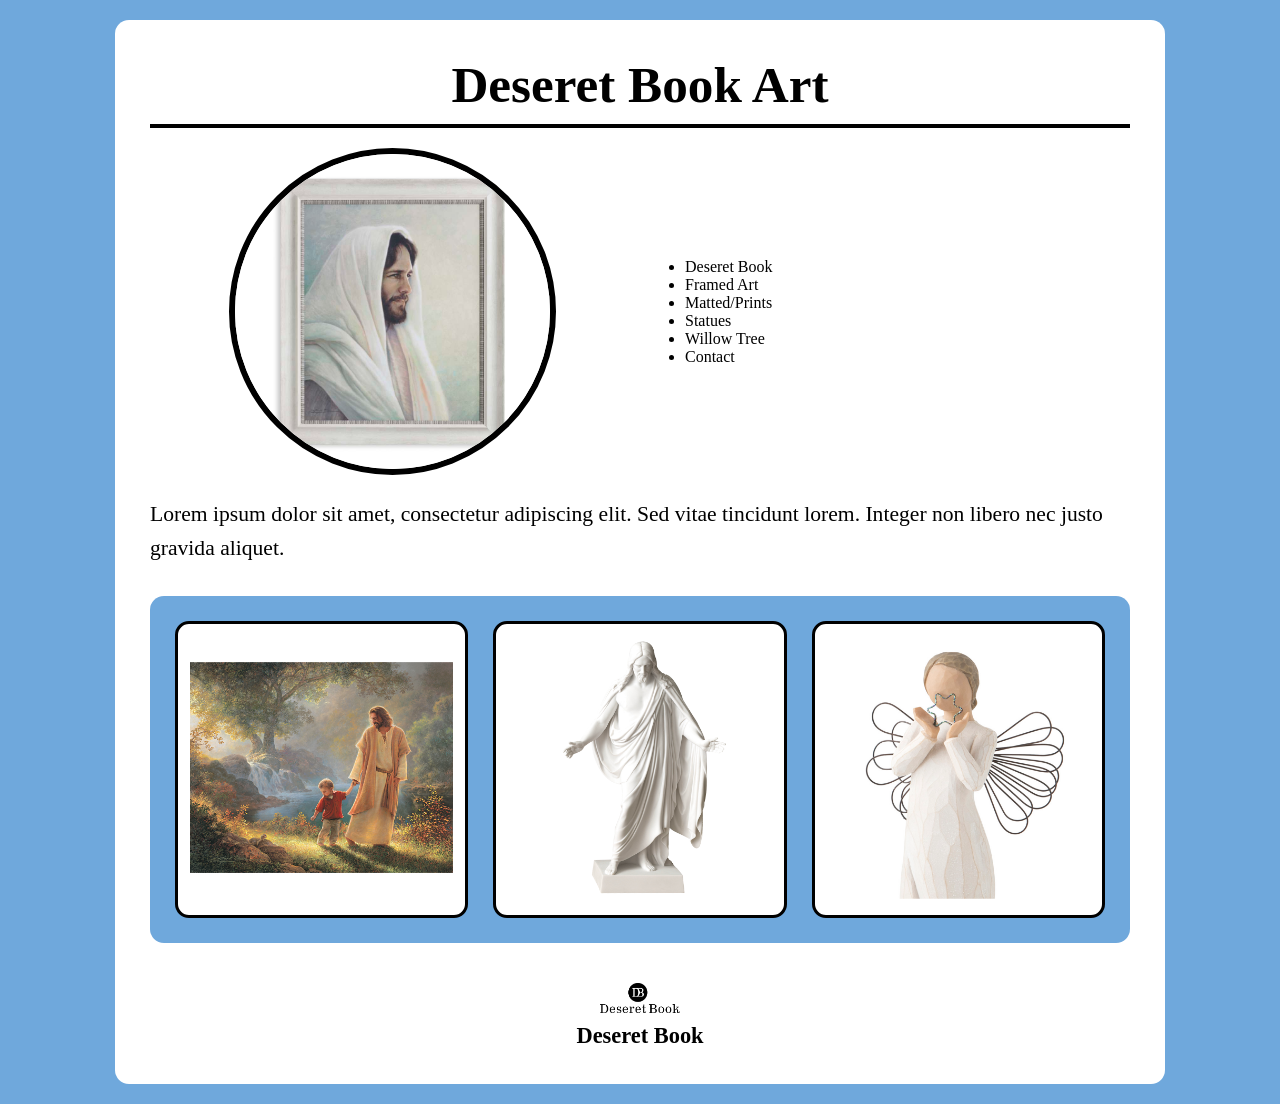
==== milestone5/index.html @ 077393b9 "updated pictures" ====
<!DOCTYPE html>
<html lang="en">
<head>
  <meta charset="UTF-8">
  <meta name="viewport" content="width=device-width, initial-scale=1.0">
  <title>Deseret Book Art</title>
  <link rel="stylesheet" href="style.css">
</head>

<body>

  <div class="content-panel">

    <h1 class="header-title">Deseret Book Art</h1>

    <div class="top-section">

      <div class="hero-image">
        <img src="images/Lamb_of_God.jpeg" alt="Lamb of God">
      </div>

      <nav class="nav-list">
        <ul>
          <li>Deseret Book</li>
          <li>Framed Art</li>
          <li>Matted/Prints</li>
          <li>Statues</li>
          <li>Willow Tree</li>
          <li>Contact</li>
        </ol>
      </nav>

    </div>

    <section class="text-block">
      <p>
        Lorem ipsum dolor sit amet, consectetur adipiscing elit. Sed vitae tincidunt lorem.
        Integer non libero nec justo gravida aliquet.
      </p>
    </section>

    <section class="image-row-wrapper">
      <section class="image-row">
        <div class="img-box">
          <img src="images/Take_My_Hand.png" alt="Take My Hand">
        </div>
        <div class="img-box">
          <img src="images/Christus.png" alt="Christus">
        </div>
        <div class="img-box">
          <img src="images/Willow_Tree.png" alt="Willow Tree">
        </div>
      </section>
    </section>

    <footer class="footer">
      <img src="images/db_logo.webp" alt="Deseret Book Logo" class="db-logo">
      <div>Deseret Book</div>
    </footer>

  </div>

</body>
</html>
---- milestone5/style.css ----
/* PAGE GRID — required layout */
body {
  display: grid;
  grid-template-columns: minmax(0px, 1fr) repeat(6, minmax(0, 175px)) minmax(0px, 1fr);
  background-color: #6fa8dc;
  margin: 0;
  padding: 20px;
  font-family: Georgia, "Times New Roman", serif; /* MATCH FLYER FONT */
}

/* WHITE CENTER PANEL */
.content-panel {
  grid-column: 2 / 8;
  background-color: white;
  padding: 35px;
  border-radius: 14px;
  box-sizing: border-box;
}

/* HEADER */
.header-title {
  text-align: center;
  font-size: 3.2rem; /* slightly larger to match flyer */
  font-weight: bold;
  margin-top: 0;
  margin-bottom: 20px;
  padding-bottom: 10px;
  border-bottom: 4px solid black;
}

/* TOP SECTION LAYOUT */
.top-section {
  display: grid;
  grid-template-columns: 1fr 1fr;
  align-items: center;
  gap: 10px; /* tighter like flyer */
  margin-bottom: 10px;
}

/* HERO IMAGE — circular and smaller */
.hero-image img {
  width: 65%; /* slightly smaller */
  display: block;
  margin: 0 auto;
  border-radius: 50%;
  border: 6px solid black;
}

/* NAV LIST — ordered */
.nav-list ol {
  padding-left: 25px;
  margin: 0;
  font-size: 1.45rem; /* slightly larger */
  font-weight: bold;
  display: flex;
  flex-direction: column;
  gap: 10px;
}

/* TEXT BLOCK */
.text-block {
  margin-top: 15px; /* tighter */
  font-size: 1.35rem;
  line-height: 1.6;
}

/* BLUE BACKGROUND BEHIND IMAGES */
.image-row-wrapper {
  background-color: #6fa8dc;
  padding: 25px;
  border-radius: 14px;
  margin-top: 30px;
}

/* IMAGE ROW */
.image-row {
  display: grid;
  grid-template-columns: repeat(3, 1fr);
  gap: 25px;
}

/* ROUNDED BOX IMAGES */
.img-box {
  background-color: white;
  padding: 12px;
  border-radius: 14px;
  border: 3px solid black;
}

.img-box img {
  width: 100%;
  height: auto;
  border-radius: 10px;
}

/* FOOTER */
.footer {
  text-align: center;
  font-weight: bold;
  font-size: 1.4rem;
  margin-top: 40px;
}

.db-logo {
  width: 80px;
  display: block;
  margin: 0 auto 10px auto;
}

/* RESPONSIVE */
@media (max-width: 900px) {
  .top-section {
    grid-template-columns: 1fr;
    text-align: center;
  }

  .hero-image img {
    width: 50%;
  }

  .image-row {
    grid-template-columns: 1fr;
  }
}
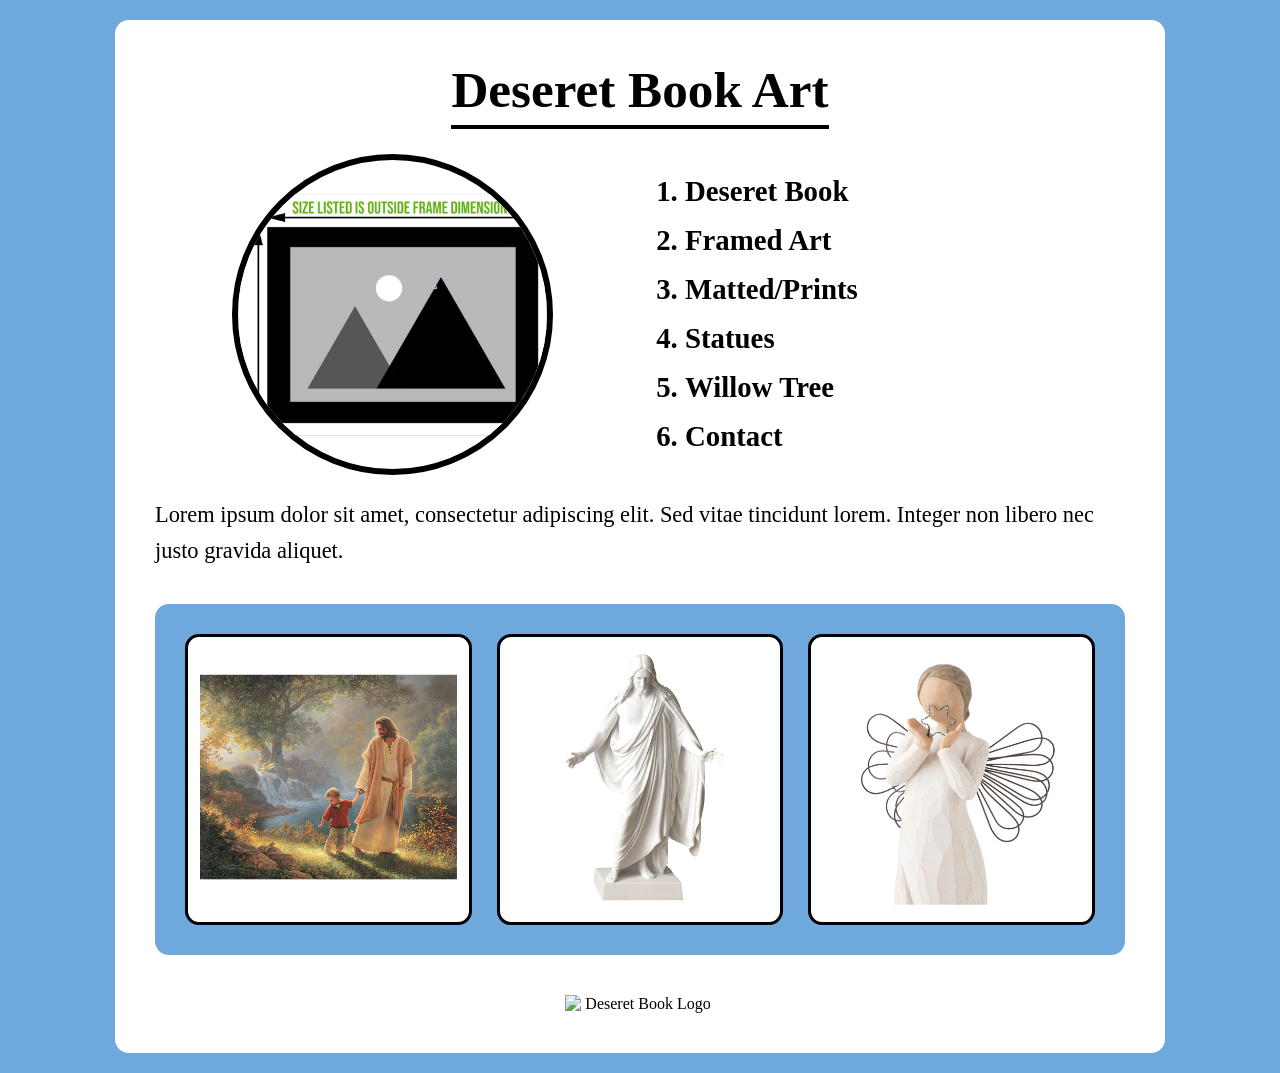
==== commit 9eea8451: "new8" ====
--- a/milestone5/index.html
+++ b/milestone5/index.html
@@ -11,16 +11,18 @@
 
   <div class="content-panel">
 
-    <h1 class="header-title">Deseret Book Art</h1>
+    <div class="title-wrapper">
+      <h1 class="header-title">Deseret Book Art</h1>
+    </div>
 
     <div class="top-section">
 
       <div class="hero-image">
-        <img src="images/Lamb_of_God.jpeg" alt="Lamb of God">
+        <img src="images/Lamb_of_God.png" alt="Lamb of God">
       </div>
 
       <nav class="nav-list">
-        <ul>
+        <ol>
           <li>Deseret Book</li>
           <li>Framed Art</li>
           <li>Matted/Prints</li>
@@ -54,8 +56,7 @@
     </section>
 
     <footer class="footer">
-      <img src="images/db_logo.webp" alt="Deseret Book Logo" class="db-logo">
-      <div>Deseret Book</div>
+      <img src="images/db_logo.png" alt="Deseret Book Logo" class="db-logo">
     </footer>
 
   </div>
--- a/milestone5/style.css
+++ b/milestone5/style.css
@@ -1,85 +1,89 @@
-/* PAGE GRID — required layout */
+/* PAGE GRID */
 body {
   display: grid;
   grid-template-columns: minmax(0px, 1fr) repeat(6, minmax(0, 175px)) minmax(0px, 1fr);
   background-color: #6fa8dc;
   margin: 0;
   padding: 20px;
-  font-family: Georgia, "Times New Roman", serif; /* MATCH FLYER FONT */
+  font-family: Georgia, "Times New Roman", serif;
 }
 
 /* WHITE CENTER PANEL */
 .content-panel {
   grid-column: 2 / 8;
   background-color: white;
-  padding: 35px;
+  padding: 40px;
   border-radius: 14px;
   box-sizing: border-box;
 }
 
-/* HEADER */
-.header-title {
-  text-align: center;
-  font-size: 3.2rem; /* slightly larger to match flyer */
-  font-weight: bold;
-  margin-top: 0;
-  margin-bottom: 20px;
-  padding-bottom: 10px;
-  border-bottom: 4px solid black;
+/* TITLE UNDERLINE ONLY UNDER TEXT */
+.title-wrapper {
+  display: flex;
+  justify-content: center;
 }
 
-/* TOP SECTION LAYOUT */
+.header-title {
+  font-size: 3.2rem;
+  font-weight: bold;
+  margin: 0 0 25px 0;
+  padding-bottom: 6px;
+  border-bottom: 4px solid black;
+  display: inline-block;
+}
+
+/* TOP SECTION */
 .top-section {
   display: grid;
   grid-template-columns: 1fr 1fr;
   align-items: center;
-  gap: 10px; /* tighter like flyer */
+  gap: 20px;
   margin-bottom: 10px;
 }
 
-/* HERO IMAGE — circular and smaller */
+/* HERO IMAGE */
 .hero-image img {
-  width: 65%; /* slightly smaller */
+  width: 65%;
   display: block;
   margin: 0 auto;
   border-radius: 50%;
   border: 6px solid black;
 }
 
-/* NAV LIST — ordered */
+/* NAV LIST — LARGER */
 .nav-list ol {
-  padding-left: 25px;
+  padding-left: 35px;
   margin: 0;
-  font-size: 1.45rem; /* slightly larger */
+  font-size: 1.8rem;
   font-weight: bold;
   display: flex;
   flex-direction: column;
-  gap: 10px;
+  gap: 16px;
 }
 
 /* TEXT BLOCK */
 .text-block {
-  margin-top: 15px; /* tighter */
-  font-size: 1.35rem;
+  margin-top: 20px;
+  font-size: 1.4rem;
   line-height: 1.6;
 }
 
 /* BLUE BACKGROUND BEHIND IMAGES */
 .image-row-wrapper {
   background-color: #6fa8dc;
-  padding: 25px;
+  padding: 30px;
   border-radius: 14px;
-  margin-top: 30px;
+  margin-top: 35px;
 }
 
-/* IMAGE ROW */
+/* IMAGE GRID */
 .image-row {
   display: grid;
   grid-template-columns: repeat(3, 1fr);
   gap: 25px;
 }
 
-/* ROUNDED BOX IMAGES */
+/* IMAGE BOXES */
 .img-box {
   background-color: white;
   padding: 12px;
@@ -93,18 +97,16 @@
   border-radius: 10px;
 }
 
-/* FOOTER */
+/* FOOTER LOGO — LARGER */
 .footer {
   text-align: center;
-  font-weight: bold;
-  font-size: 1.4rem;
   margin-top: 40px;
 }
 
 .db-logo {
-  width: 80px;
+  width: 150px;
   display: block;
-  margin: 0 auto 10px auto;
+  margin: 0 auto;
 }
 
 /* RESPONSIVE */
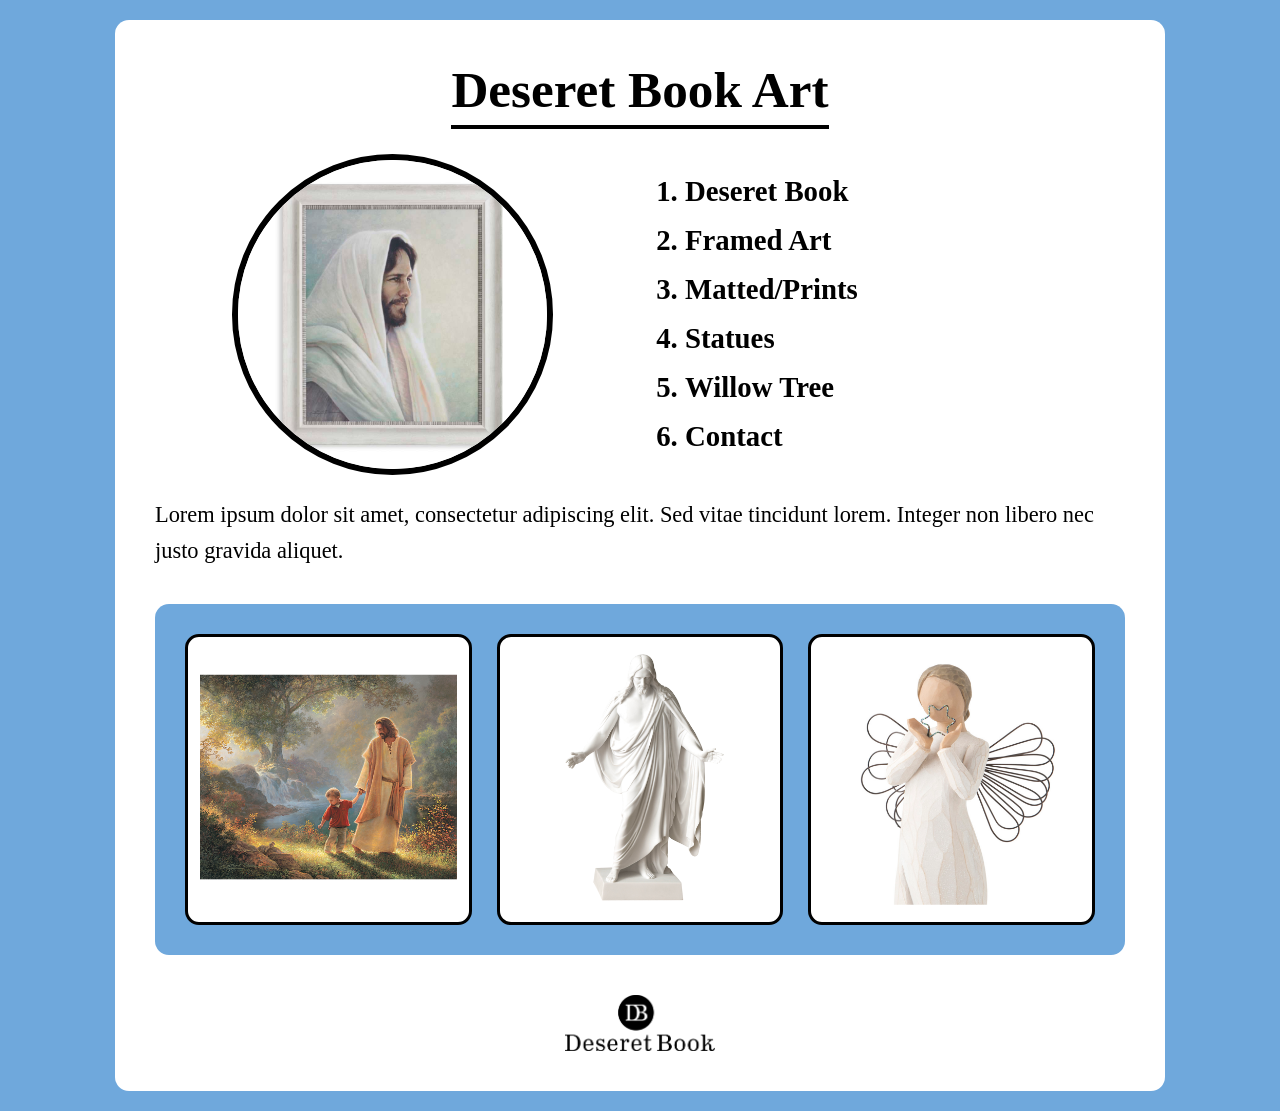
==== commit d0a4c248: "new9" ====
--- a/milestone5/index.html
+++ b/milestone5/index.html
@@ -18,7 +18,7 @@
     <div class="top-section">
 
       <div class="hero-image">
-        <img src="images/Lamb_of_God.png" alt="Lamb of God">
+        <img src="images/Lamb_of_God.jpeg" alt="Lamb of God">
       </div>
 
       <nav class="nav-list">
@@ -56,7 +56,7 @@
     </section>
 
     <footer class="footer">
-      <img src="images/db_logo.png" alt="Deseret Book Logo" class="db-logo">
+      <img src="images/db_logo.webp" alt="Deseret Book Logo" class="db-logo">
     </footer>
 
   </div>
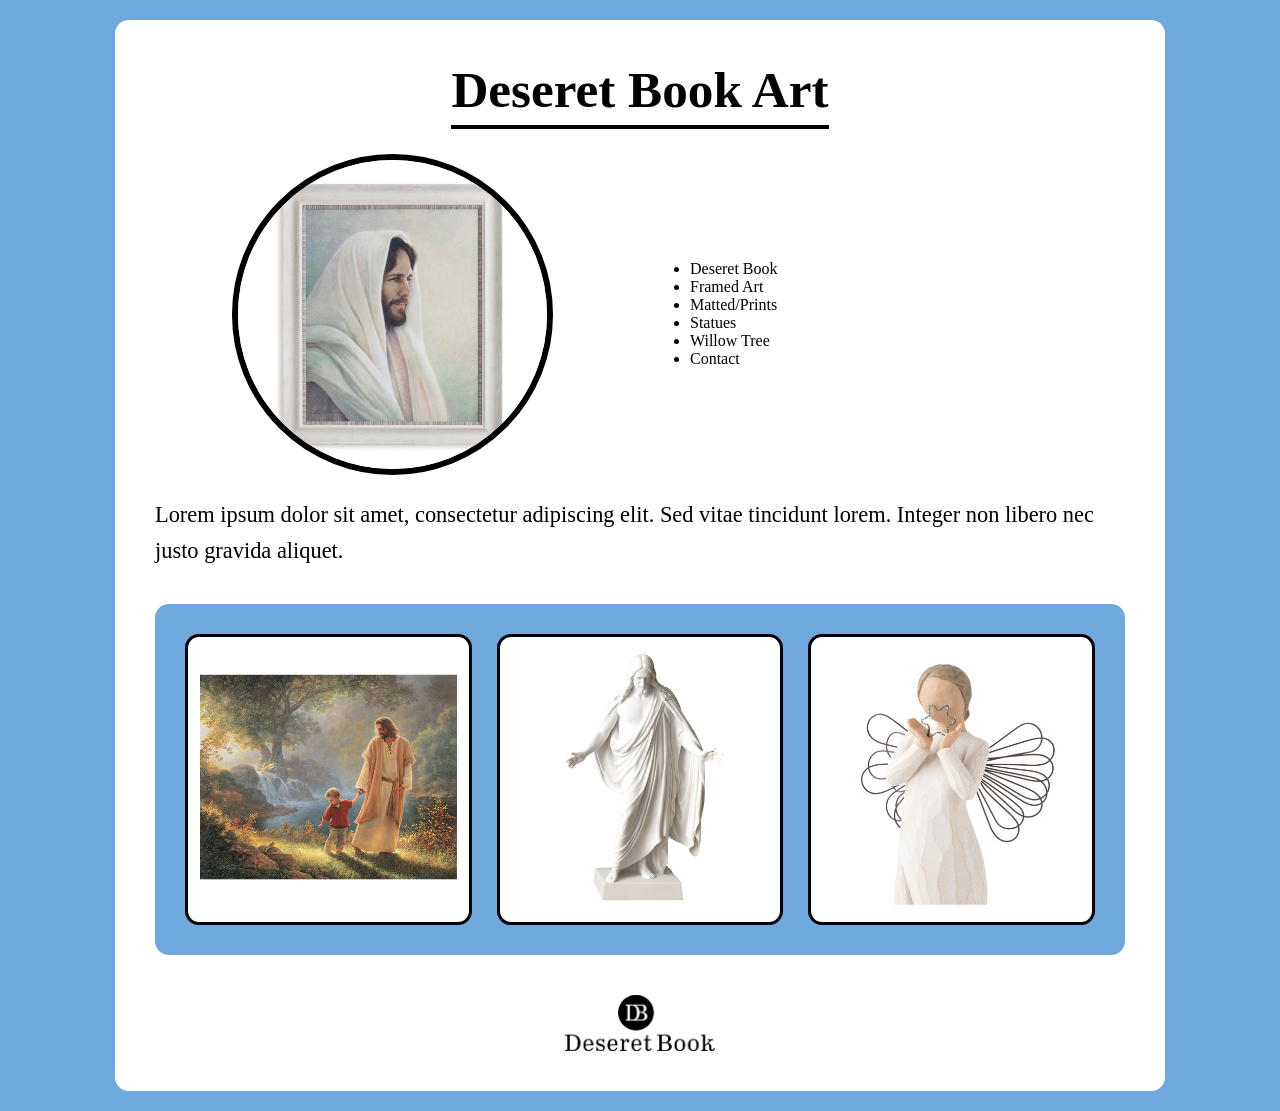
==== commit 7d3aa50e: "bullet fix" ====
--- a/milestone5/index.html
+++ b/milestone5/index.html
@@ -22,14 +22,14 @@
       </div>
 
       <nav class="nav-list">
-        <ol>
+        <ul>
           <li>Deseret Book</li>
           <li>Framed Art</li>
           <li>Matted/Prints</li>
           <li>Statues</li>
           <li>Willow Tree</li>
           <li>Contact</li>
-        </ol>
+        </ul>
       </nav>
 
     </div>
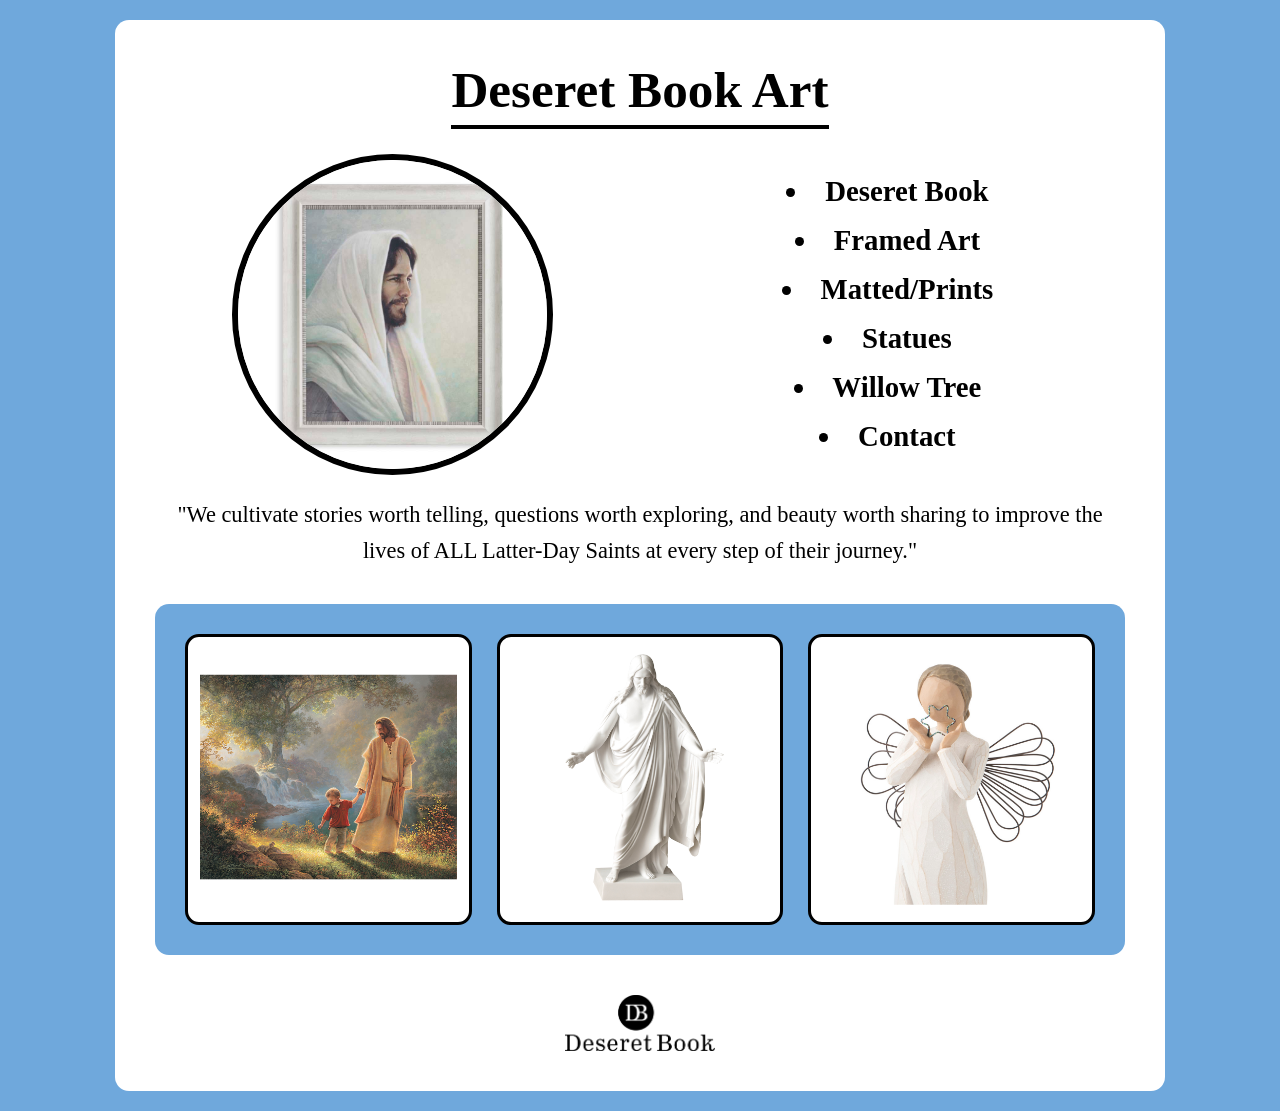
==== commit 3649a176: "final1" ====
--- a/milestone5/index.html
+++ b/milestone5/index.html
@@ -36,8 +36,8 @@
 
     <section class="text-block">
       <p>
-        Lorem ipsum dolor sit amet, consectetur adipiscing elit. Sed vitae tincidunt lorem.
-        Integer non libero nec justo gravida aliquet.
+        "We cultivate stories worth telling, questions worth exploring, and beauty worth sharing 
+        to improve the lives of ALL Latter-Day Saints at every step of their journey."
       </p>
     </section>
 
--- a/milestone5/style.css
+++ b/milestone5/style.css
@@ -51,22 +51,32 @@
 }
 
 /* NAV LIST — LARGER */
-.nav-list ol {
-  padding-left: 35px;
+.nav-list {
+  display: flex;
+  justify-content: center;   /* NEW */
+}
+
+.nav-list ul {
+  padding-left: 0;
   margin: 0;
   font-size: 1.8rem;
   font-weight: bold;
   display: flex;
   flex-direction: column;
   gap: 16px;
+  text-align: center;        /* NEW */
+  list-style-position: inside; /* keeps numbers aligned when centered */
 }
+
 
 /* TEXT BLOCK */
 .text-block {
   margin-top: 20px;
   font-size: 1.4rem;
   line-height: 1.6;
+  text-align: center;        /* NEW */
 }
+
 
 /* BLUE BACKGROUND BEHIND IMAGES */
 .image-row-wrapper {
@@ -117,10 +127,25 @@
   }
 
   .hero-image img {
-    width: 50%;
+    width: 65%;
+    display: block;
+    margin-left: auto;         /* NEW */
+    margin-right: auto;        /* NEW */
+    border-radius: 50%;
+    border: 6px solid black;
   }
+
 
   .image-row {
     grid-template-columns: 1fr;
   }
 }
+
+.top-section {
+  display: grid;
+  grid-template-columns: 1fr 1fr;
+  align-items: center;
+  gap: 20px;
+  margin-bottom: 10px;
+  justify-content: center;   /* NEW: centers the whole 2‑column block */
+}
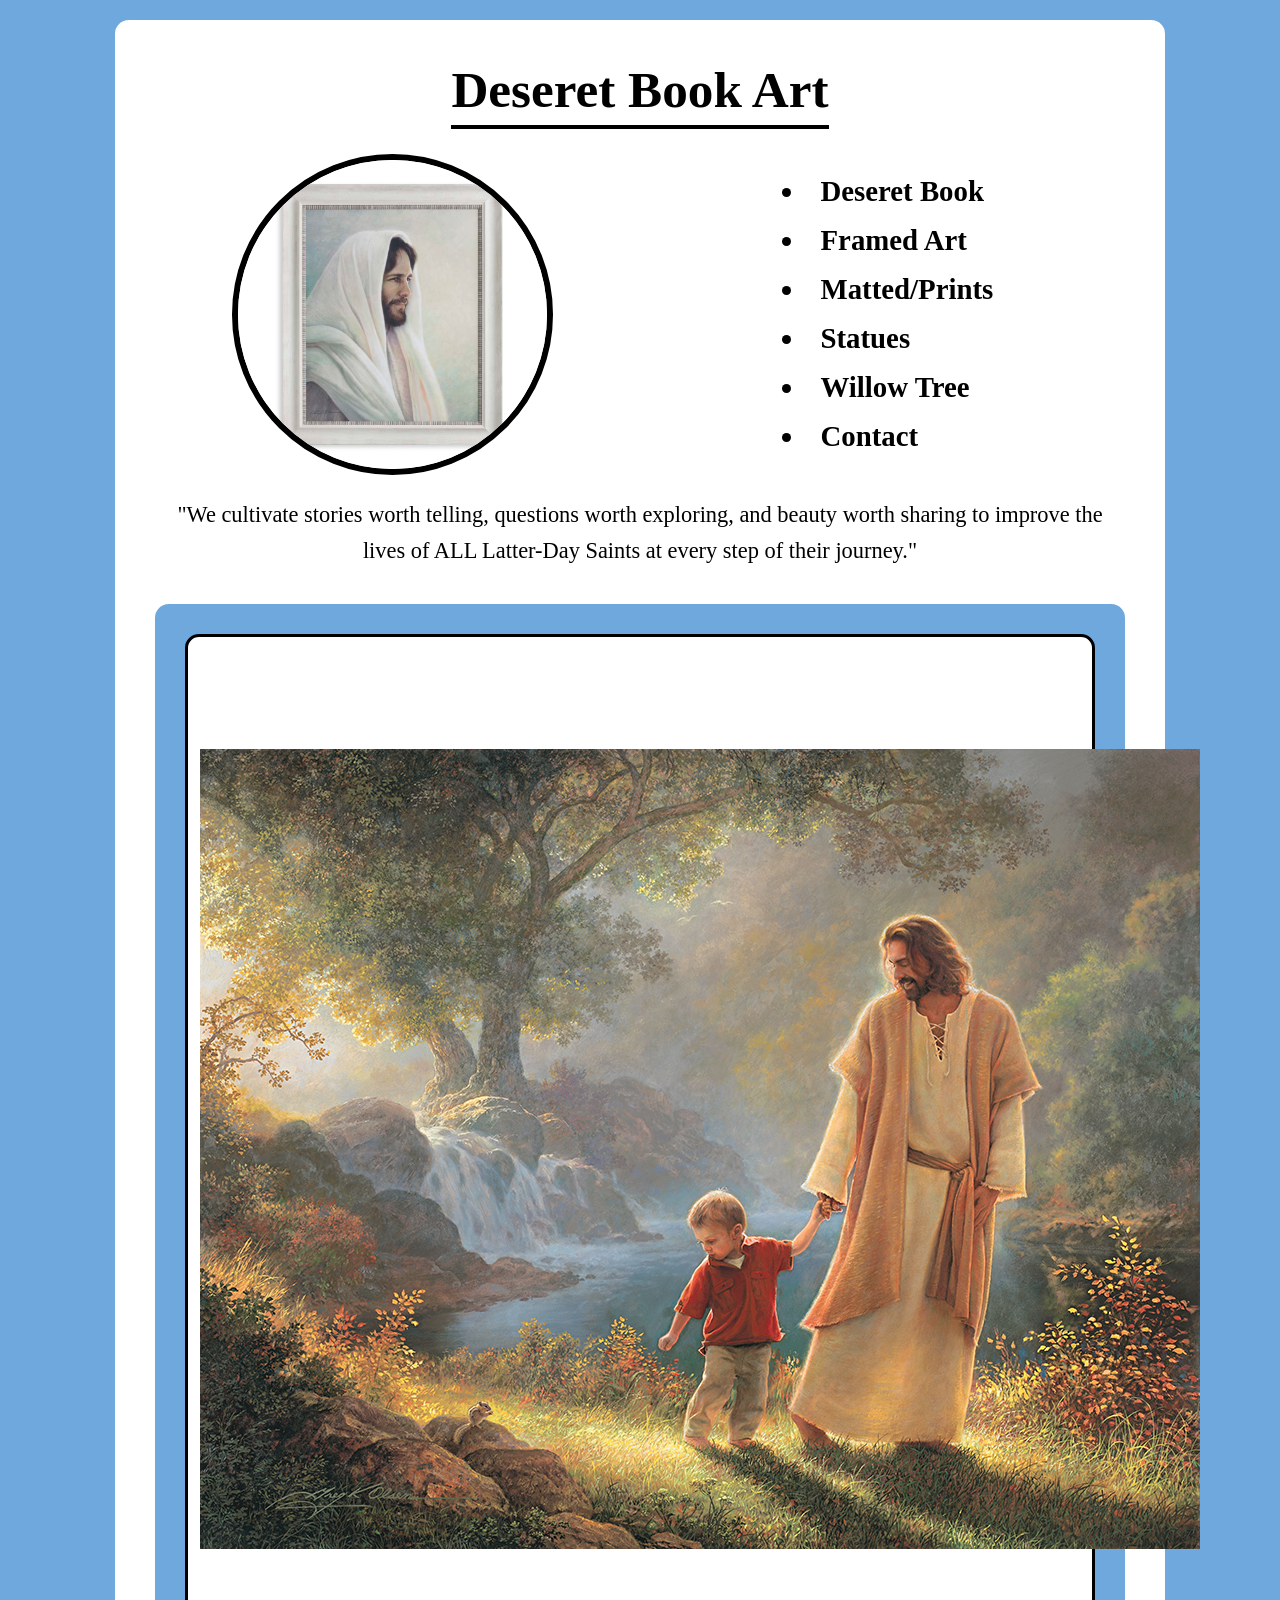
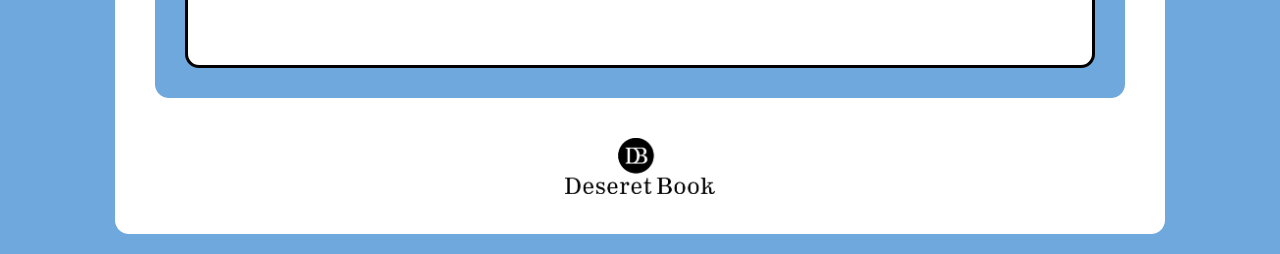
==== commit e7a74f34: "Corrected" ====
--- a/milestone5/index.html
+++ b/milestone5/index.html
@@ -2,26 +2,21 @@
 <html lang="en">
 <head>
   <meta charset="UTF-8">
-  <meta name="viewport" content="width=device-width, initial-scale=1.0">
+  <meta name="viewport" content="width=device_width, initial_scale=1.0">
   <title>Deseret Book Art</title>
   <link rel="stylesheet" href="style.css">
 </head>
 
 <body>
-
-  <div class="content-panel">
-
-    <div class="title-wrapper">
-      <h1 class="header-title">Deseret Book Art</h1>
+  <div class="content_panel">
+    <div class="title_box">
+      <h1 class="title">Deseret Book Art</h1>
     </div>
-
-    <div class="top-section">
-
-      <div class="hero-image">
+    <div class="top_section">
+      <div class="hero_image">
         <img src="images/Lamb_of_God.jpeg" alt="Lamb of God">
       </div>
-
-      <nav class="nav-list">
+      <nav class="nav_list">
         <ul>
           <li>Deseret Book</li>
           <li>Framed Art</li>
@@ -31,35 +26,32 @@
           <li>Contact</li>
         </ul>
       </nav>
-
     </div>
 
-    <section class="text-block">
+    <section class="text_block">
       <p>
         "We cultivate stories worth telling, questions worth exploring, and beauty worth sharing 
         to improve the lives of ALL Latter-Day Saints at every step of their journey."
       </p>
     </section>
 
-    <section class="image-row-wrapper">
-      <section class="image-row">
-        <div class="img-box">
+    <section class="image_box">
+      <section class="images">
+        <div>
           <img src="images/Take_My_Hand.png" alt="Take My Hand">
         </div>
-        <div class="img-box">
+        <div>
           <img src="images/Christus.png" alt="Christus">
         </div>
-        <div class="img-box">
+        <div>
           <img src="images/Willow_Tree.png" alt="Willow Tree">
         </div>
       </section>
     </section>
 
     <footer class="footer">
-      <img src="images/db_logo.webp" alt="Deseret Book Logo" class="db-logo">
+      <img src="images/db_logo.webp" alt="Deseret Book Logo" class="db_logo">
     </footer>
-
   </div>
-
 </body>
 </html>
--- a/milestone5/style.css
+++ b/milestone5/style.css
@@ -1,4 +1,3 @@
-/* PAGE GRID */
 body {
   display: grid;
   grid-template-columns: minmax(0px, 1fr) repeat(6, minmax(0, 175px)) minmax(0px, 1fr);
@@ -8,8 +7,7 @@
   font-family: Georgia, "Times New Roman", serif;
 }
 
-/* WHITE CENTER PANEL */
-.content-panel {
+.content_panel {
   grid-column: 2 / 8;
   background-color: white;
   padding: 40px;
@@ -17,13 +15,12 @@
   box-sizing: border-box;
 }
 
-/* TITLE UNDERLINE ONLY UNDER TEXT */
-.title-wrapper {
+.title_box {
   display: flex;
   justify-content: center;
 }
 
-.header-title {
+.title {
   font-size: 3.2rem;
   font-weight: bold;
   margin: 0 0 25px 0;
@@ -32,8 +29,7 @@
   display: inline-block;
 }
 
-/* TOP SECTION */
-.top-section {
+.top_section {
   display: grid;
   grid-template-columns: 1fr 1fr;
   align-items: center;
@@ -41,8 +37,7 @@
   margin-bottom: 10px;
 }
 
-/* HERO IMAGE */
-.hero-image img {
+.hero_image img {
   width: 65%;
   display: block;
   margin: 0 auto;
@@ -50,13 +45,12 @@
   border: 6px solid black;
 }
 
-/* NAV LIST — LARGER */
-.nav-list {
+.nav_list {
   display: flex;
-  justify-content: center;   /* NEW */
+  justify-content: center;
 }
 
-.nav-list ul {
+.nav_list ul {
   padding-left: 0;
   margin: 0;
   font-size: 1.8rem;
@@ -64,88 +58,77 @@
   display: flex;
   flex-direction: column;
   gap: 16px;
-  text-align: center;        /* NEW */
-  list-style-position: inside; /* keeps numbers aligned when centered */
+  text-align: left;
+  list-style-position: inside;
 }
 
-
-/* TEXT BLOCK */
-.text-block {
+.text_block {
   margin-top: 20px;
   font-size: 1.4rem;
   line-height: 1.6;
-  text-align: center;        /* NEW */
+  text-align: center;
 }
 
-
-/* BLUE BACKGROUND BEHIND IMAGES */
-.image-row-wrapper {
+.image_box {
   background-color: #6fa8dc;
   padding: 30px;
   border-radius: 14px;
   margin-top: 35px;
 }
 
-/* IMAGE GRID */
-.image-row {
+.images {
   display: grid;
   grid-template-columns: repeat(3, 1fr);
   gap: 25px;
-}
-
-/* IMAGE BOXES */
-.img-box {
   background-color: white;
   padding: 12px;
   border-radius: 14px;
   border: 3px solid black;
 }
 
-.img-box img {
+.imgages img {
   width: 100%;
   height: auto;
   border-radius: 10px;
 }
 
-/* FOOTER LOGO — LARGER */
 .footer {
   text-align: center;
   margin-top: 40px;
 }
 
-.db-logo {
+.db_logo {
   width: 150px;
   display: block;
   margin: 0 auto;
 }
 
-/* RESPONSIVE */
 @media (max-width: 900px) {
   .top-section {
     grid-template-columns: 1fr;
     text-align: center;
   }
 
-  .hero-image img {
+  .hero_image img {
     width: 65%;
     display: block;
-    margin-left: auto;         /* NEW */
-    margin-right: auto;        /* NEW */
+    margin-left: auto;
+    margin-right: auto;
     border-radius: 50%;
     border: 6px solid black;
   }
 
 
-  .image-row {
+  .images {
     grid-template-columns: 1fr;
   }
 }
 
-.top-section {
+.top_section {
   display: grid;
   grid-template-columns: 1fr 1fr;
   align-items: center;
   gap: 20px;
   margin-bottom: 10px;
-  justify-content: center;   /* NEW: centers the whole 2‑column block */
+  justify-content: center;
 }
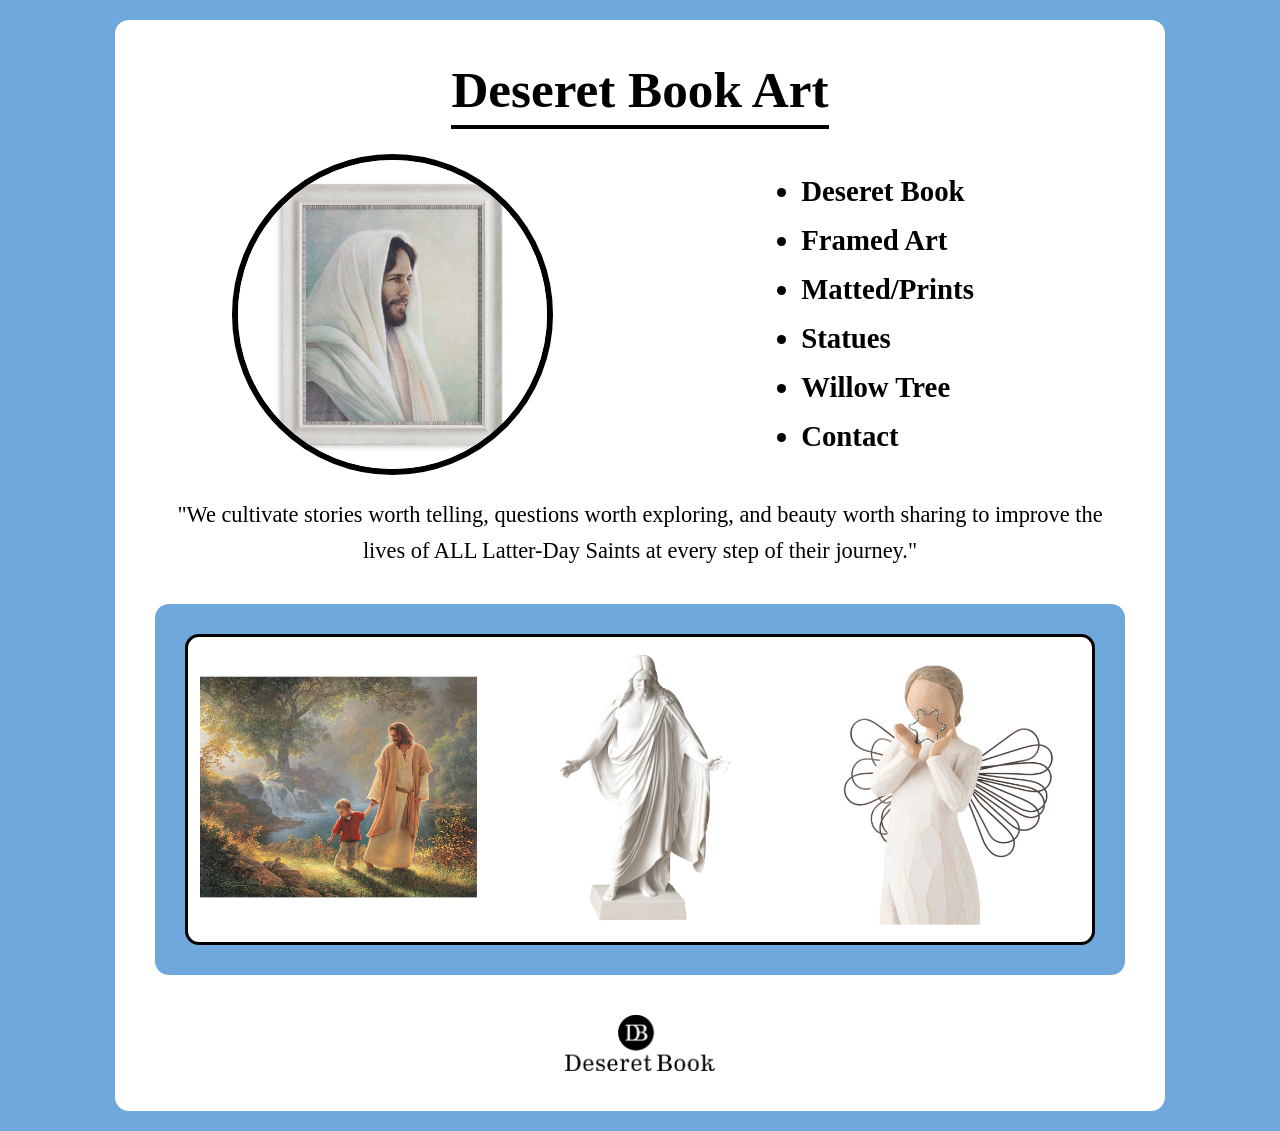
==== commit d3a20531: "fixed errors" ====
--- a/milestone5/index.html
+++ b/milestone5/index.html
@@ -2,7 +2,7 @@
 <html lang="en">
 <head>
   <meta charset="UTF-8">
-  <meta name="viewport" content="width=device_width, initial_scale=1.0">
+  <meta name="viewport" content="width=device-width, initial-scale=1.0">
   <title>Deseret Book Art</title>
   <link rel="stylesheet" href="style.css">
 </head>
--- a/milestone5/style.css
+++ b/milestone5/style.css
@@ -59,7 +59,7 @@
   flex-direction: column;
   gap: 16px;
   text-align: left;
-  list-style-position: inside;
+  list-style-position: outside;
 }
 
 .text_block {
@@ -86,7 +86,7 @@
   border: 3px solid black;
 }
 
-.imgages img {
+.images img {
   width: 100%;
   height: auto;
   border-radius: 10px;
@@ -104,11 +104,6 @@
 }
 
 @media (max-width: 900px) {
-  .top-section {
-    grid-template-columns: 1fr;
-    text-align: center;
-  }
-
   .hero_image img {
     width: 65%;
     display: block;
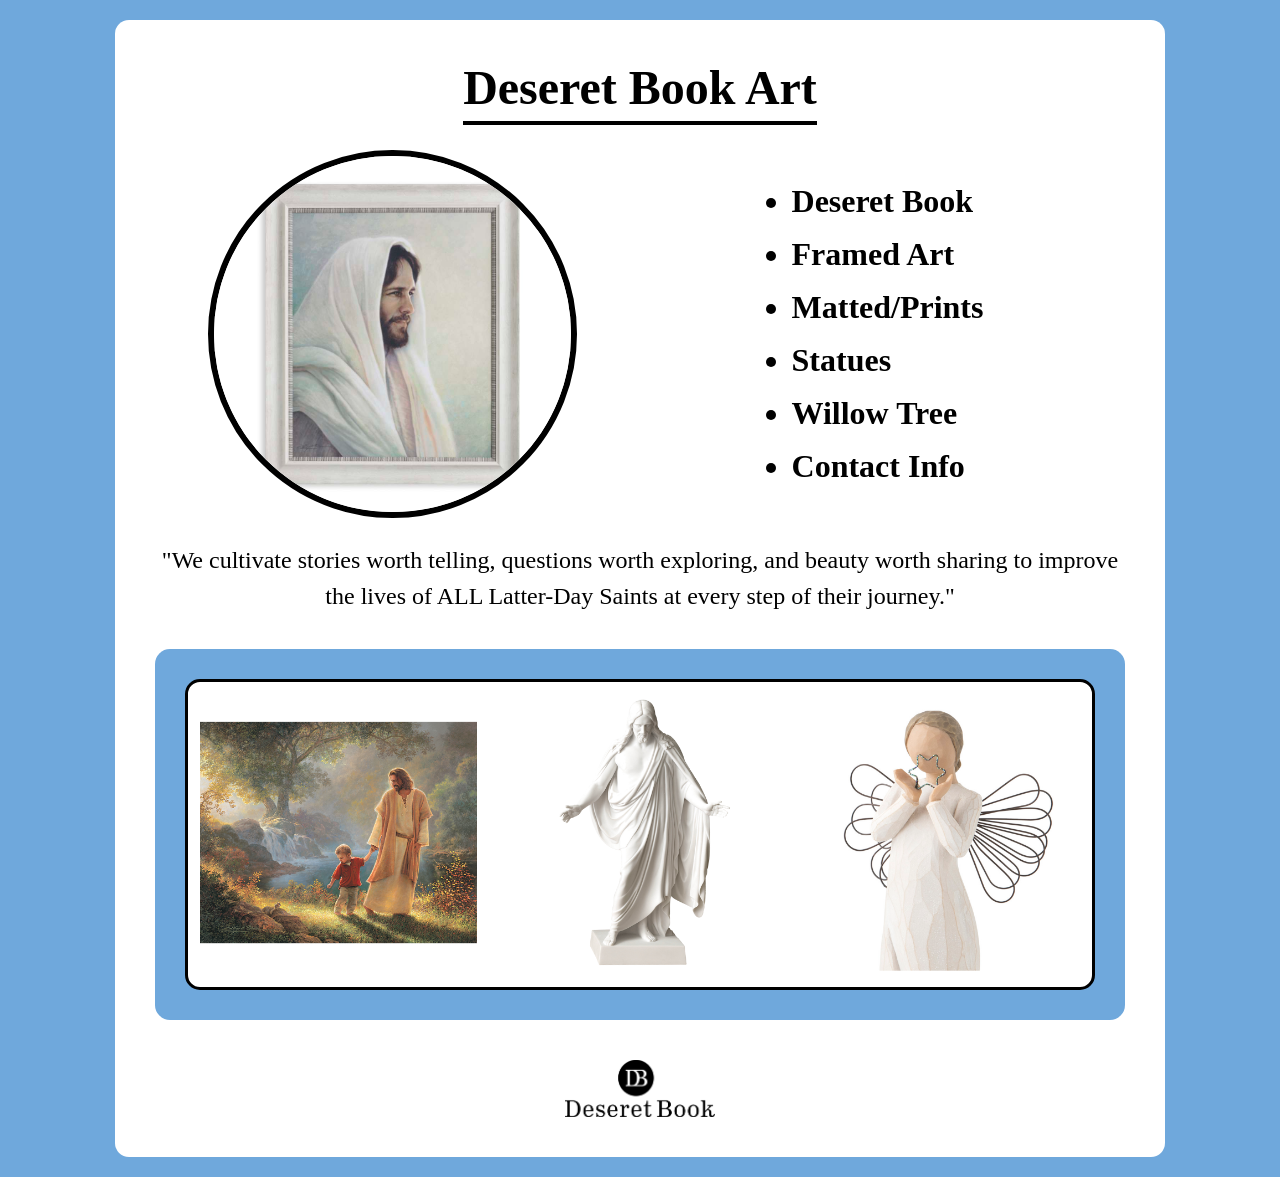
==== commit 7666d684: "homepage" ====
--- a/milestone5/index.html
+++ b/milestone5/index.html
@@ -13,7 +13,7 @@
       <h1 class="title">Deseret Book Art</h1>
     </div>
     <div class="top_section">
-      <div class="hero_image">
+      <div class="main_image">
         <img src="images/Lamb_of_God.jpeg" alt="Lamb of God">
       </div>
       <nav class="nav_list">
@@ -23,7 +23,7 @@
           <li>Matted/Prints</li>
           <li>Statues</li>
           <li>Willow Tree</li>
-          <li>Contact</li>
+          <li>Contact Info</li>
         </ul>
       </nav>
     </div>
--- a/milestone5/style.css
+++ b/milestone5/style.css
@@ -4,7 +4,7 @@
   background-color: #6fa8dc;
   margin: 0;
   padding: 20px;
-  font-family: Georgia, "Times New Roman", serif;
+  font-family: "Times New Roman";
 }
 
 .content_panel {
@@ -21,7 +21,7 @@
 }
 
 .title {
-  font-size: 3.2rem;
+  font-size: 3rem;
   font-weight: bold;
   margin: 0 0 25px 0;
   padding-bottom: 6px;
@@ -37,8 +37,8 @@
   margin-bottom: 10px;
 }
 
-.hero_image img {
-  width: 65%;
+.main_image img {
+  width: 75%;
   display: block;
   margin: 0 auto;
   border-radius: 50%;
@@ -53,7 +53,7 @@
 .nav_list ul {
   padding-left: 0;
   margin: 0;
-  font-size: 1.8rem;
+  font-size: 2rem;
   font-weight: bold;
   display: flex;
   flex-direction: column;
@@ -64,15 +64,15 @@
 
 .text_block {
   margin-top: 20px;
-  font-size: 1.4rem;
-  line-height: 1.6;
+  font-size: 1.5rem;
+  line-height: 1.5;
   text-align: center;
 }
 
 .image_box {
   background-color: #6fa8dc;
   padding: 30px;
-  border-radius: 14px;
+  border-radius: 15px;
   margin-top: 35px;
 }
 
@@ -82,7 +82,7 @@
   gap: 25px;
   background-color: white;
   padding: 12px;
-  border-radius: 14px;
+  border-radius: 15px;
   border: 3px solid black;
 }
 
@@ -104,7 +104,7 @@
 }
 
 @media (max-width: 900px) {
-  .hero_image img {
+  .main_image img {
     width: 65%;
     display: block;
     margin-left: auto;
